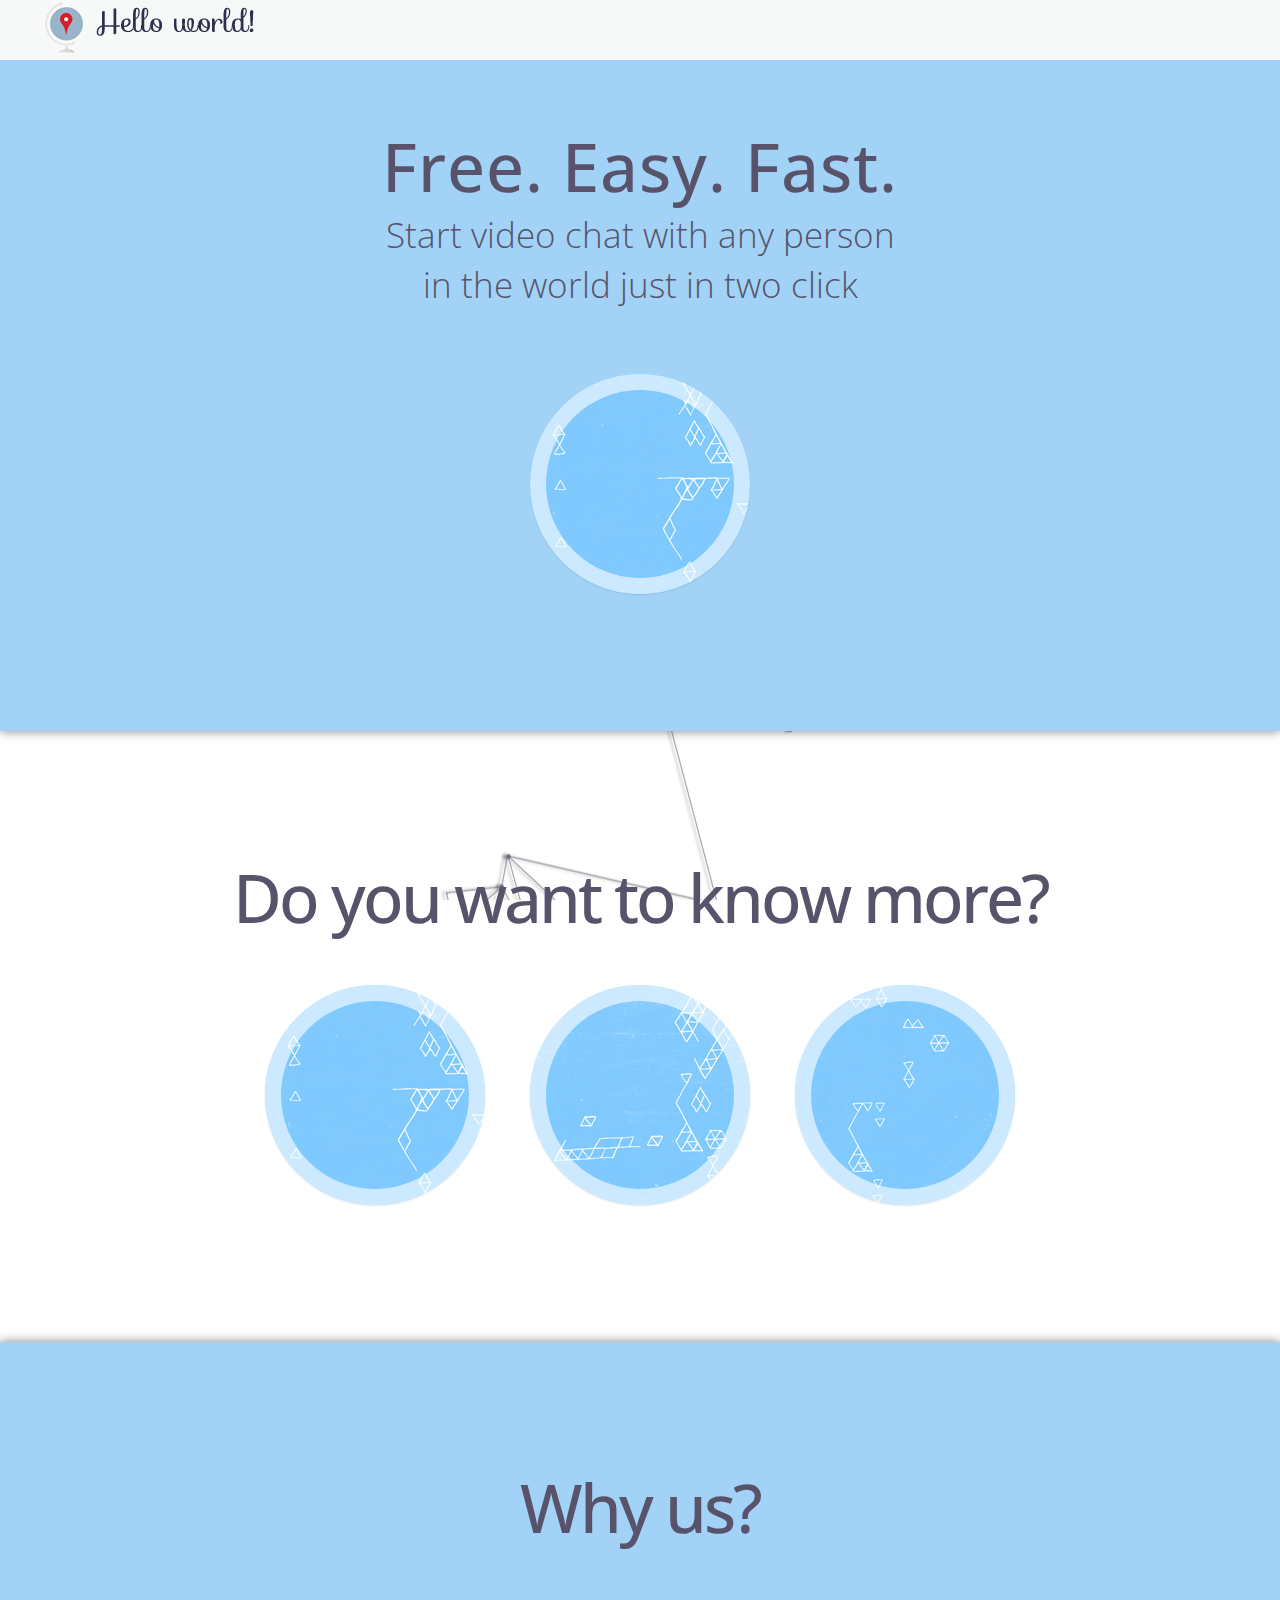
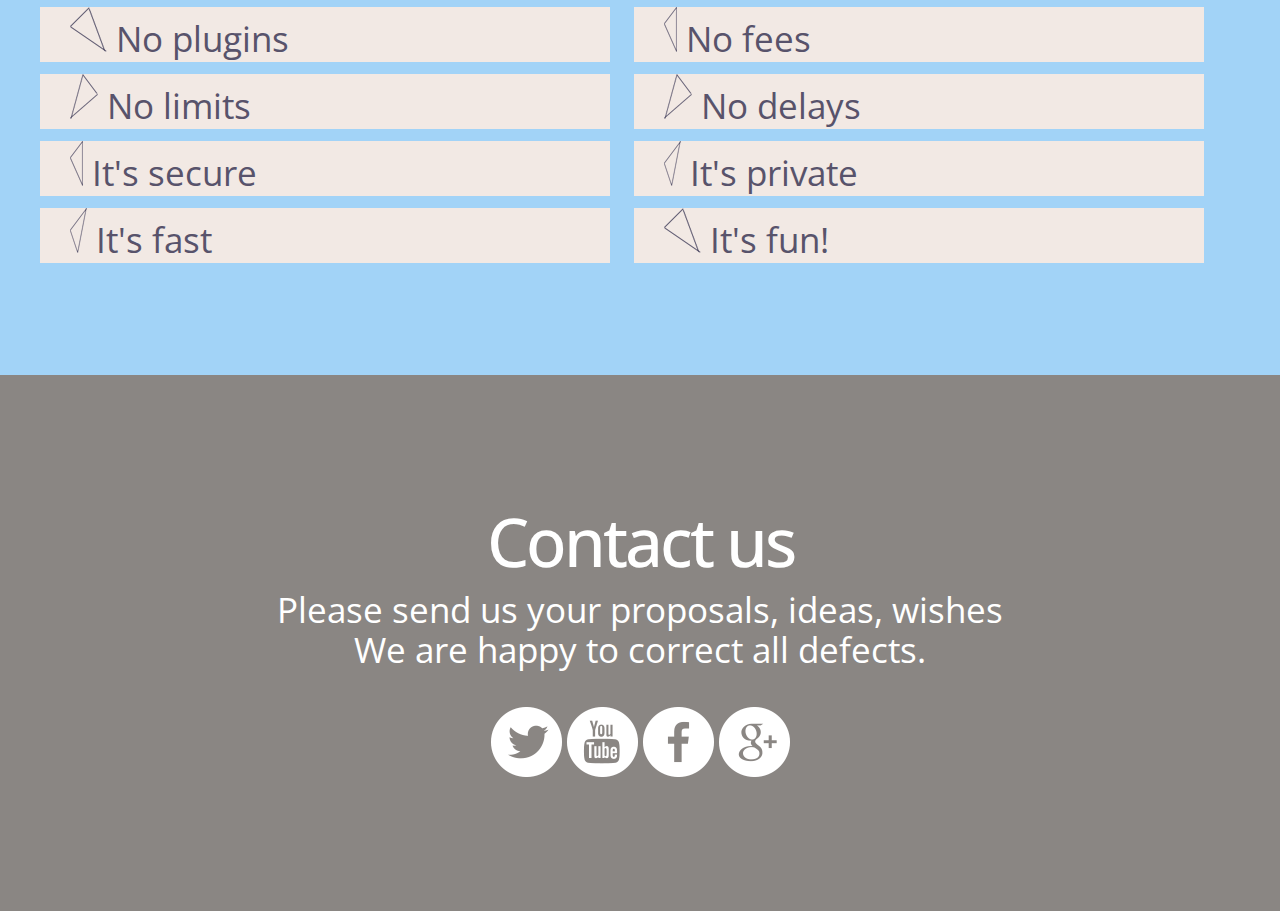
==== index.html @ bc045c49 "index upgrade" ====
<!DOCTYPE HTML>
<!--[if lt IE 7]><html class="no-js lt-ie9 lt-ie8 lt-ie7"><![endif]-->
<!--[if IE 7]><html class="no-js lt-ie9 lt-ie8"><![endif]-->
<!--[if IE 8]><html class="no-js lt-ie9"><![endif]-->
<!--[if gt IE 8]><!--><html class="no-js"><!--<![endif]-->
<head>
	<meta http-equiv="Content-Type" content="text/html; charset=utf-8"/>
	<meta name="viewport" content="width=device-width, initial-scale = 1.0, user-scalable = no">
	<title>Video chat</title>
	<link href='https://fonts.googleapis.com/css?family=Open+Sans:400,700,600' rel='stylesheet' type='text/css'>
	<link rel="stylesheet" href="css/normalize.css" type="text/css" media="screen">
	<link rel="stylesheet" href="css/grid.css" type="text/css" media="screen">
	<link rel="stylesheet" href="css/style.css" type="text/css" media="screen">
	<link rel="stylesheet" type="text/css" href="css/demo.css" />
	<link rel="stylesheet" type="text/css" href="css/common.css" />
    <link rel="stylesheet" type="text/css" href="css/style.css" />
	<link href='https://fonts.googleapis.com/css?family=Open+Sans:300,700' rel='stylesheet' type='text/css' />
	<script type="text/javascript" src="js/modernizr.custom.79639.js"></script> 
	
	<!-- <link rel="stylesheet" href="css/style.min.css" type="text/css" media="screen"> -->
	<!--[if IE]><script src="http://html5shim.googlecode.com/svn/trunk/html5.js"></script><![endif]-->
</head>

<body>
<!--блок с лого-->

	<div class="menu">
		<div class="container clearfix">
				<img src="img/logo1.png">
		<div id="nav" class="grid_12 omega">
				
			</div>

		</div>
	</div>
<!--первый блок-->

	<div class="slide" id="slide1" data-slide="1" data-stellar-background-ratio="0.5">
		<div class="container clearfix">

			<div id="content" class="grid_12">
				<h1>Free. Easy. Fast.</h1>
				<h2>Start video chat with any person </h2> 
				<h2>in the world just in two click</h2>
				<ul class="ch-grid">
					<li>
						<div class="ch-item ch-img-1">
							<div class="ch-info">
								<h3><a href="start1.html">Start now!</a></h3>
								<h3><a href="#info">Learn more</a></h3>
							</div>
						</div>
					</li>
				</ul>			 
			</div>
		</div>
	</div>

<!--второй блок-->
	<div class="slide" id="slide2" data-slide="2" data-stellar-background-ratio="0.5">
		<div class="container clearfix">
			<div id="content" class="grid_12">
				<a href="info">
				<h1>Do you want to know more?</h1>
				</a>
				<ul class="ch-grid">
					<li>
						<div class="ch-item ch-img-1">
							<div class="ch-info">
								<h3>Step 1</h3>
								<p>Give access</p>
							</div>
						</div>
					</li>
					<li>
						<div class="ch-item ch-img-2">
							<div class="ch-info">
								<h3>Step 2</h3>
								<p>Find the room</p>
							</div>
						</div>
					</li>
					<li>
						<div class="ch-item ch-img-3">
							<div class="ch-info">
								<h3>Step 3</h3>
								<p>Have fun!</p>
							</div>
						</div>
					</li>
				</ul>
			</div>
		</div>
		</div>

<!--Третий блок-->

	<div class="slide" id="slide3" data-slide="3" data-stellar-background-ratio="0.5">
		<div class="container clearfix">

			<div id="content" class="grid_12">
				<h1>Why us?</h1>
				<h2></h2>
			</div>

			<div id="test" class="grid_1"><img src="img/dot.png">  No plugins</div> <div id="test" class="grid_11 omega"><img src="img/dot3.png">  No fees</div>
			<div id="test" class="grid_2"><img src="img/dot22.png">  No limits</div> <div id="test" class="grid_10 omega"><img src="img/dot22.png">  No delays</div>
			<div id="test" class="grid_3"><img src="img/dot3.png">  It's secure</div> <div id="test" class="grid_9 omega"><img src="img/dot4.png">  It's private</div>
			<div id="test" class="grid_4"><img src="img/dot4.png">  It's fast</div> <div id="test" class="grid_8 omega"><img src="img/dot.png">  It's fun!</div>	
		</div>
	</div>
<!--четвёртый блок-->
	<div class="slide" id="slide4" data-slide="4" data-stellar-background-ratio="0.5">
		<div class="container clearfix">

			<div id="content" class="grid_12">
				<h1>Contact us</h1>
				<h2>Please send us your proposals, ideas, wishes</h2>
				<h2> We are happy to correct all defects.</h2>
				<p>
					<a href="https://twitter.com" target="_blank"><img src="img/twitter.png"></a>
					<a href="http://dribbble.com" target="_blank"><img src="img/youtube.png"></a>
					<a href="https://twitter.com" target="_blank"><img src="img/facebook.png"></a>
					<a href="https://twitter.com" target="_blank"><img src="img/google.png"></a>
				</p>
			</div>
		</div>
	</div>

	<script type="text/javascript" src="https://ajax.googleapis.com/ajax/libs/jquery/1.7.2/jquery.min.js"></script>
	<script type="text/javascript" src="js/jquery.stellar.min.js"></script>
	<script type="text/javascript" src="js/waypoints.min.js"></script>
	<script type="text/javascript" src="js/jquery.easing.1.3.js"></script>
	<script type="text/javascript" src="js/scripts.js"></script>
	<script type="text/javascript" src="js/jquery.disableSelection.js"></script>
	<!-- <script type="text/javascript" src="js/scripts.min.js"></script> -->
</body>
</html>
---- css/grid.css ----
/* Computer */
.grid_1 { width: 45%; } 
.grid_2 { width: 45%; } 
.grid_3 { width: 45%; } 
.grid_4 { width: 45%; } 
.grid_5 { width: 45%; }
.grid_6 { width: 45%; } 
.grid_7 { width: 45%; } 
.grid_8 { width: 45%; } 
.grid_9 { width: 45%; } 
.grid_10 { width: 45%; } 
.grid_11 { width: 45%; } 
.grid_12 { width: 100%; } 

.grid_1,
.grid_2,
.grid_3,
.grid_4,
.grid_5,
.grid_6,
.grid_7,
.grid_8,
.grid_9,
.grid_10,
.grid_11,
.grid_12 {
	margin: 0 2% 1% 0;
	float: left;
	display: block;
	text-align: center;
	color:#f2e9e4;
}

.alpha{margin-left:0;}
.omega{margin-right:0;}

.container{
	width: 100%; /*width: 1000px;*/
	max-width: 1200px;
	margin: auto;
	
}



.clear{clear:both;display:block;overflow:hidden;visibility:hidden;width:0;height:0}.clearfix:after{clear:both;content:' ';display:block;font-size:0;line-height:0;visibility:hidden;width:0;height:0}* html .clearfix,*:first-child+html .clearfix{zoom:1}




/* Mobile */
@media screen and (max-width : 480px) {

.grid_1,
.grid_2,
.grid_3,
.grid_4,
.grid_5,
.grid_6,
.grid_7,
.grid_8,
.grid_9,
.grid_10,
.grid_11,
.grid_12 {
	width:100%;
}

}
---- css/style.css ----
/* Global */

body {
	font-family:  'Open Sans', sans-serif;
	font-weight: 400;
	font-size: 1.1em;
	color: #8a8683;
	background-color:#ffffff;
	-moz-user-select: none;
-khtml-user-select: none;
-webkit-user-select: none;
user-select: none;
}
img {
	max-width: 100%;
}
a:link {
	color: #fff;
	text-decoration: none;
}
a:hover {
	color: #fff;
	text-decoration: none;
}
a:visited {
	color:#fff;
	text-decoration: none;
}





/* Navigation */

.menu {
	position:fixed;
	top:0px;
	width:100%; 
	height:auto; 
	background-color:#f7f9f9;
	z-index:100;
	float: left;
}
#logo {
	text-align: center;
	margin: 10px 0;
	float: left;
}
#nav {
	text-align: right;
	margin: -50px 0 0 0;
	margin-bottom: 10px;
}
.navigation{
	float:right;
	list-style: none;
	margin: 0;
}
.navigation li{
	float: right;
	padding:0 0 0 50px;
}
.navigation li:hover{
	cursor:pointer;
	color: #a9d3d0;
}

.navigation .active{
	cursor:pointer;
	color: #1a152e;
	font-weight:bold;
}




/* General Slides */ 

.slide{
	background-attachment: fixed;
	width:100%;
	height:auto;
	position: relative;
	padding:100px 0;
}



/* Slide 1 */ 

#slide1{

	background-color:#a2d3f7;
	box-shadow: 0 0 10px rgba(0,0,0,0.5);

}
#slide1 .ch-info h3{
	color: #fff;
	text-transform: uppercase;
	letter-spacing: 2px;
	font-size: 22px;
	margin: 50 30px;
	padding: 40px 0 0 0;
	height: 10px;
	font-family: 'Open Sans', Arial, sans-serif;
	text-shadow: 
		0 0 1px #fff, 
		0 1px 2px rgba(0,0,0,0.3);
}
#slide1 h1 {
	font-size: 3.8em;
	letter-spacing: 1px;
	line-height: 0px;
	color:#58536b;
	font-weight: 500;
}
#slide1 h2 {
	font-size: 2em;
	color: #58536b;
	line-height: 0px;
	padding-bottom:50px;
	font-weight: 200;
	font-family:'Open Sans' ;
}
#slide1 hr{
	background-color:#58536b;
	height: 10px;
	opacity:0.6; 
	position: absolute;
}

/* Slide 2 */ 

#slide2{
	
	background-image:url('../images/100.png');
	color:#58536b;
}
#slide2 h1 {
	font-size: 3.8em;
	letter-spacing: -3px;
	line-height: 0px;
	color:#58536b;
	font-weight: 500;
}
#slide2 h2 {
	font-size: 2em;
	color: #58536b;
	line-height: 0px;
	padding-bottom:20px;
	font-weight: 400;
}
#info{
	display: block;
	float: left;
	position: relative;
}
#info1{
	display: block;
	position: relative;

}
#info2{
	display: block;
	float: right;
	position: relative;

}
.ch-item {
	width: 100%;
	z-index: 99;
	height: 100%;
	border-radius: 50%;
	position: relative;
	cursor: default;
	box-shadow: 
		inset 0 0 0 16px rgba(255,255,255,0.6),
		0 1px 2px rgba(0,0,0,0.1);
		
	-webkit-transition: all 0.4s ease-in-out;
	-moz-transition: all 0.4s ease-in-out;
	-o-transition: all 0.4s ease-in-out;
	-ms-transition: all 0.4s ease-in-out;
	transition: all 0.4s ease-in-out;
}
.ch-img-0 { 
	background-image: url(../images/52.png);
}

.ch-img-1 { 
	background-image: url(../images/52.png);
}

.ch-img-2 { 
	background-image: url(../images/58.png);
}

.ch-img-3 { 
	background-image: url(../images/59.png);
}

.ch-info {
	position: absolute;
	background-color:#312e4d;
	width: inherit;
	height: inherit;
	border-radius: 50%;
	opacity: 0;
	
	-webkit-transition: all 0.4s ease-in-out;
	-moz-transition: all 0.4s ease-in-out;
	-o-transition: all 0.4s ease-in-out;
	-ms-transition: all 0.4s ease-in-out;
	transition: all 0.4s ease-in-out;
	
	-webkit-transform: scale(0);
	-moz-transform: scale(0);
	-o-transform: scale(0);
	-ms-transform: scale(0);
	transform: scale(0);
	
	-webkit-backface-visibility: hidden;

}

.ch-info h3 {
	color: #fff;
	text-transform: uppercase;
	letter-spacing: 2px;
	font-size: 22px;
	margin: 0 30px;
	padding: 75px 0 0 0;
	height: 140px;
	font-family: 'Open Sans', Arial, sans-serif;
	text-shadow: 
		0 0 1px #fff, 
		0 1px 2px rgba(0,0,0,0.3);
}

.ch-info p {
	color: #fff;
	padding: 0px 5px;
	font-style: italic;
	margin: -70px 30px;
	font-size: 24px;
	border-top: 1px solid rgba(255,255,255,0.5);
	opacity: 0;
	-webkit-transition: all 1s ease-in-out 0.4s;
	-moz-transition: all 1s ease-in-out 0.4s;
	-o-transition: all 1s ease-in-out 0.4s;
	-ms-transition: all 1s ease-in-out 0.4s;
	transition: all 1s ease-in-out 0.4s;
}

.ch-info p a {
	display: block;
	color: #fff;
	color: rgba(255,255,255,0.7);
	font-style: normal;
	font-weight: 500;
	text-transform: uppercase;
	font-size: 9px;
	letter-spacing: 1px;
	padding-top: 4px;
	font-family: 'Open Sans', Arial, sans-serif;
}

.ch-info p a:hover {
	color: #1970bf;
	color: rgba(255,242,34, 0.8);
}

.ch-item:hover {
	box-shadow: 
		inset 0 0 0 1px rgba(255,255,255,0.1),
		0 1px 2px rgba(0,0,0,0.1);
}
.ch-item:hover .ch-info {
	-webkit-transform: scale(1);
	-moz-transform: scale(1);
	-o-transform: scale(1);
	-ms-transform: scale(1);
	transform: scale(1);
	opacity: 1;
}

.ch-item:hover .ch-info p {
	opacity: 1;
}
/*
http://www.freshdesignweb.com/css3-hover-effects-with-websymbols-tutorial.html
*/

@font-face {
    font-family: 'WebSymbolsRegular';
    src: url('images/websymbols/websymbols-regular-webfont.eot');
    src: url('images/websymbols/websymbols-regular-webfont.eot?#iefix') format('embedded-opentype'),
         url('images/websymbols/websymbols-regular-webfont.woff') format('woff'),
         url('images/websymbols/websymbols-regular-webfont.ttf') format('truetype'),
         url('images/websymbols/websymbols-regular-webfont.svg#WebSymbolsRegular') format('svg');
    font-weight: normal;
    font-style: normal;
}
.ca-menu{
    padding:0;
    margin:20px auto;
    width: 1020px;
	font-family: 'Dosis', sans-serif;
}
.ca-menu li{
    width: 230px;
    height: 230px;
    border: 10px solid #f6f6f6;
    overflow: hidden;
    position: relative;
    float:left;
    background: #fff;
    margin-right: 4px;
    -webkit-box-shadow: 1px 1px 2px rgba(0,0,0,0.2);
    -moz-box-shadow: 1px 1px 2px rgba(0,0,0,0.2);
    box-shadow: 1px 1px 2px rgba(0,0,0,0.2);
    -webkit-border-radius: 125px;
    -moz-border-radius: 125px;
    border-radius: 125px;
    -webkit-transition: all 400ms linear;
    -moz-transition: all 400ms linear;
    -o-transition: all 400ms linear;
    -ms-transition: all 400ms linear;
    transition: all 400ms linear;
}
.ca-menu li:last-child{
    margin-right: 0px;
}
.ca-menu li a{
    text-align: left;
    width: 100%;
    height: 100%;
    display: block;
    color: #333;
    position: relative;
   -moz-box-shadow:0px 0px 3px #000000;
   -webkit-box-shadow:0px 0px 3px #000000;
   box-shadow:0px 0px 3px #000000;

}
.ca-icon{
    font-family: 'WebSymbolsRegular', cursive;
    font-size: 40px;
    color: #f6f6f6;;
    line-height: 60px;
    position: absolute;
    width: 100%;
    height: 60px;
    left: 0px;
    top: 30px;
    text-align: center;
    -webkit-transition: all 400ms linear;
    -moz-transition: all 400ms linear;
    -o-transition: all 400ms linear;
    -ms-transition: all 400ms linear;
    transition: all 400ms linear;
}
.ca-main{
    font-size: 24px;
    position: absolute;
    top: 110px;
    height: 80px;
    width: 170px;
    left: 50%;
    margin-left: -85px;
    opacity: 0.8;
    text-align: center;
}
.ca-sub{
    text-align:center;
    color: #000;
    font-size: 26px;
    position: absolute;
    height: 80px;
    width: 170px;
    left: 50%;
    margin-left: -85px;
    top: 110px;
    opacity: 0;
    -webkit-transition: all 400ms linear;
    -moz-transition: all 400ms linear;
    -o-transition: all 400ms linear;
    -ms-transition: all 400ms linear;
    transition: all 400ms linear;
}
.ca-menu li:hover{
    background: #f7f7f7;
    border-color: #fff;
    -webkit-transform: rotate(360deg);
    -moz-transform: rotate(360deg);
    -o-transform: rotate(360deg);
    -ms-transform: rotate(360deg);
    transform: rotate(360deg);
    box-shadow: 0 45px 60px -50px #000000;
}
.ca-menu li:hover .ca-icon{
    color: #555;
    font-size: 60px;
}
.ca-menu li:hover .ca-main{
    display: none;
}
.ca-menu li:hover .ca-sub{
    opacity: 0.8;
}

/* Slide 3 */ 

#slide3{

	background-color:#a2d3f7;
	box-shadow: 0 0 10px rgba(0,0,0,0.5);
}
#slide3 h1 {
	font-size: 3.8em;
	letter-spacing: -3px;
	line-height: 0px;
	color:#58536b;
	font-weight: 500;
}
#slide3 h2 {
	font-size: 2em;
	color:#58536b;
	line-height: 0px;
	padding-bottom:20px;
	font-weight: 400;
}
#test{
	background-color:#f2e9e4;
	color:#58536b;
	text-align:left;
	font-size: 2em;
	font-weight: 400;
	padding-left:30px; 

	
}




/* Slide 4 */

#slide4{
	background-image:url('../images/101.png');
	background-color:#8a8683;
	color:#ffffff;
	

}
#slide4 h1 {
	font-size: 3.8em;
	letter-spacing: -3px;
	line-height: 0px;
	color:#ffffff;
	font-weight: 500;
}
#slide4 h2 {
	font-size: 2em;
	color: #ffffff;
	line-height: 0px;
	padding-bottom:40px;
	font-weight: 400;
}





/* Tablet */
@media screen and (max-width: 1024px) {

#logo {
	width: 100%;
	text-align: center;
}

#nav {
	width:100%;
	text-align:center;
	margin:20px 0;
}

.navigation{
	width: 100%;
	float: center;
	list-style: none;
	margin: 0;
	padding:0;
}

.navigation li{
	float: left;
	width:25%;
	padding:0;
}

.slide{
	background-attachment: fixed;
	width:100%;
	position: relative;
	padding:100px 0;
}

#decorative {
	display:none;
}

#content {
	text-align:center;
	width:100%;
}

#slide1 h1 {
	line-height: 1em;
}
#slide1 h2 {
	line-height: 1em;
}
#slide2 h1 {
	line-height: 1em;
}
#slide2 h2 {
	line-height: 1em;
}
#slide3 h1 {
	line-height: 1em;
}
#slide3 h2 {
	line-height: 1em;
}
#slide4 h1 {
	line-height: 1em;
}
#slide4 h2 {
	line-height: 1em;
}

}




/* Mobile */
@media screen and (max-width: 480px) {

#logo {
	width: 100%;
	text-align: center;
}

#nav {
	width:100%;
	margin:5px 0;
}

.navigation{
	width: 100%;
	float: right;
	list-style: none;
	margin: 0;
	padding:0;
}

.navigation li{
	float: right;
	width:25%;
}

.slide{
	background-attachment: fixed;
	width:100%;
	position: relative;
	padding:0px 0;
}


#slide1 h1 {
	line-height: 1em;
}
#slide1 h2 {
	line-height: 1em;
}
#slide2 h1 {
	line-height: 1em;
}
#slide2 h2 {
	line-height: 1em;
}
#slide3 h1 {
	line-height: 1em;
}
#slide3 h2 {
	line-height: 1em;
}
#slide4 h1 {
	line-height: 1em;
}
#slide4 h2 {
	line-height: 1em;
}


}
---- css/common.css ----
.ch-grid {
	margin: 20px 0 0 0;
	padding: 0;
	list-style: none;
	display: block;
	text-align: center;
	width: 100%;
}

.ch-grid:after,
.ch-item:before {
	content: '';
    display: table;
}

.ch-grid:after {
	clear: both;
}

.ch-grid li {
	width: 220px;
	height: 220px;
	display: inline-block;
	margin: 20px;
}
---- css/style.css ----
/* Global */

body {
	font-family:  'Open Sans', sans-serif;
	font-weight: 400;
	font-size: 1.1em;
	color: #8a8683;
	background-color:#ffffff;
	-moz-user-select: none;
-khtml-user-select: none;
-webkit-user-select: none;
user-select: none;
}
img {
	max-width: 100%;
}
a:link {
	color: #fff;
	text-decoration: none;
}
a:hover {
	color: #fff;
	text-decoration: none;
}
a:visited {
	color:#fff;
	text-decoration: none;
}





/* Navigation */

.menu {
	position:fixed;
	top:0px;
	width:100%; 
	height:auto; 
	background-color:#f7f9f9;
	z-index:100;
	float: left;
}
#logo {
	text-align: center;
	margin: 10px 0;
	float: left;
}
#nav {
	text-align: right;
	margin: -50px 0 0 0;
	margin-bottom: 10px;
}
.navigation{
	float:right;
	list-style: none;
	margin: 0;
}
.navigation li{
	float: right;
	padding:0 0 0 50px;
}
.navigation li:hover{
	cursor:pointer;
	color: #a9d3d0;
}

.navigation .active{
	cursor:pointer;
	color: #1a152e;
	font-weight:bold;
}




/* General Slides */ 

.slide{
	background-attachment: fixed;
	width:100%;
	height:auto;
	position: relative;
	padding:100px 0;
}



/* Slide 1 */ 

#slide1{

	background-color:#a2d3f7;
	box-shadow: 0 0 10px rgba(0,0,0,0.5);

}
#slide1 .ch-info h3{
	color: #fff;
	text-transform: uppercase;
	letter-spacing: 2px;
	font-size: 22px;
	margin: 50 30px;
	padding: 40px 0 0 0;
	height: 10px;
	font-family: 'Open Sans', Arial, sans-serif;
	text-shadow: 
		0 0 1px #fff, 
		0 1px 2px rgba(0,0,0,0.3);
}
#slide1 h1 {
	font-size: 3.8em;
	letter-spacing: 1px;
	line-height: 0px;
	color:#58536b;
	font-weight: 500;
}
#slide1 h2 {
	font-size: 2em;
	color: #58536b;
	line-height: 0px;
	padding-bottom:50px;
	font-weight: 200;
	font-family:'Open Sans' ;
}
#slide1 hr{
	background-color:#58536b;
	height: 10px;
	opacity:0.6; 
	position: absolute;
}

/* Slide 2 */ 

#slide2{
	
	background-image:url('../images/100.png');
	color:#58536b;
}
#slide2 h1 {
	font-size: 3.8em;
	letter-spacing: -3px;
	line-height: 0px;
	color:#58536b;
	font-weight: 500;
}
#slide2 h2 {
	font-size: 2em;
	color: #58536b;
	line-height: 0px;
	padding-bottom:20px;
	font-weight: 400;
}
#info{
	display: block;
	float: left;
	position: relative;
}
#info1{
	display: block;
	position: relative;

}
#info2{
	display: block;
	float: right;
	position: relative;

}
.ch-item {
	width: 100%;
	z-index: 99;
	height: 100%;
	border-radius: 50%;
	position: relative;
	cursor: default;
	box-shadow: 
		inset 0 0 0 16px rgba(255,255,255,0.6),
		0 1px 2px rgba(0,0,0,0.1);
		
	-webkit-transition: all 0.4s ease-in-out;
	-moz-transition: all 0.4s ease-in-out;
	-o-transition: all 0.4s ease-in-out;
	-ms-transition: all 0.4s ease-in-out;
	transition: all 0.4s ease-in-out;
}
.ch-img-0 { 
	background-image: url(../images/52.png);
}

.ch-img-1 { 
	background-image: url(../images/52.png);
}

.ch-img-2 { 
	background-image: url(../images/58.png);
}

.ch-img-3 { 
	background-image: url(../images/59.png);
}

.ch-info {
	position: absolute;
	background-color:#312e4d;
	width: inherit;
	height: inherit;
	border-radius: 50%;
	opacity: 0;
	
	-webkit-transition: all 0.4s ease-in-out;
	-moz-transition: all 0.4s ease-in-out;
	-o-transition: all 0.4s ease-in-out;
	-ms-transition: all 0.4s ease-in-out;
	transition: all 0.4s ease-in-out;
	
	-webkit-transform: scale(0);
	-moz-transform: scale(0);
	-o-transform: scale(0);
	-ms-transform: scale(0);
	transform: scale(0);
	
	-webkit-backface-visibility: hidden;

}

.ch-info h3 {
	color: #fff;
	text-transform: uppercase;
	letter-spacing: 2px;
	font-size: 22px;
	margin: 0 30px;
	padding: 75px 0 0 0;
	height: 140px;
	font-family: 'Open Sans', Arial, sans-serif;
	text-shadow: 
		0 0 1px #fff, 
		0 1px 2px rgba(0,0,0,0.3);
}

.ch-info p {
	color: #fff;
	padding: 0px 5px;
	font-style: italic;
	margin: -70px 30px;
	font-size: 24px;
	border-top: 1px solid rgba(255,255,255,0.5);
	opacity: 0;
	-webkit-transition: all 1s ease-in-out 0.4s;
	-moz-transition: all 1s ease-in-out 0.4s;
	-o-transition: all 1s ease-in-out 0.4s;
	-ms-transition: all 1s ease-in-out 0.4s;
	transition: all 1s ease-in-out 0.4s;
}

.ch-info p a {
	display: block;
	color: #fff;
	color: rgba(255,255,255,0.7);
	font-style: normal;
	font-weight: 500;
	text-transform: uppercase;
	font-size: 9px;
	letter-spacing: 1px;
	padding-top: 4px;
	font-family: 'Open Sans', Arial, sans-serif;
}

.ch-info p a:hover {
	color: #1970bf;
	color: rgba(255,242,34, 0.8);
}

.ch-item:hover {
	box-shadow: 
		inset 0 0 0 1px rgba(255,255,255,0.1),
		0 1px 2px rgba(0,0,0,0.1);
}
.ch-item:hover .ch-info {
	-webkit-transform: scale(1);
	-moz-transform: scale(1);
	-o-transform: scale(1);
	-ms-transform: scale(1);
	transform: scale(1);
	opacity: 1;
}

.ch-item:hover .ch-info p {
	opacity: 1;
}
/*
http://www.freshdesignweb.com/css3-hover-effects-with-websymbols-tutorial.html
*/

@font-face {
    font-family: 'WebSymbolsRegular';
    src: url('images/websymbols/websymbols-regular-webfont.eot');
    src: url('images/websymbols/websymbols-regular-webfont.eot?#iefix') format('embedded-opentype'),
         url('images/websymbols/websymbols-regular-webfont.woff') format('woff'),
         url('images/websymbols/websymbols-regular-webfont.ttf') format('truetype'),
         url('images/websymbols/websymbols-regular-webfont.svg#WebSymbolsRegular') format('svg');
    font-weight: normal;
    font-style: normal;
}
.ca-menu{
    padding:0;
    margin:20px auto;
    width: 1020px;
	font-family: 'Dosis', sans-serif;
}
.ca-menu li{
    width: 230px;
    height: 230px;
    border: 10px solid #f6f6f6;
    overflow: hidden;
    position: relative;
    float:left;
    background: #fff;
    margin-right: 4px;
    -webkit-box-shadow: 1px 1px 2px rgba(0,0,0,0.2);
    -moz-box-shadow: 1px 1px 2px rgba(0,0,0,0.2);
    box-shadow: 1px 1px 2px rgba(0,0,0,0.2);
    -webkit-border-radius: 125px;
    -moz-border-radius: 125px;
    border-radius: 125px;
    -webkit-transition: all 400ms linear;
    -moz-transition: all 400ms linear;
    -o-transition: all 400ms linear;
    -ms-transition: all 400ms linear;
    transition: all 400ms linear;
}
.ca-menu li:last-child{
    margin-right: 0px;
}
.ca-menu li a{
    text-align: left;
    width: 100%;
    height: 100%;
    display: block;
    color: #333;
    position: relative;
   -moz-box-shadow:0px 0px 3px #000000;
   -webkit-box-shadow:0px 0px 3px #000000;
   box-shadow:0px 0px 3px #000000;

}
.ca-icon{
    font-family: 'WebSymbolsRegular', cursive;
    font-size: 40px;
    color: #f6f6f6;;
    line-height: 60px;
    position: absolute;
    width: 100%;
    height: 60px;
    left: 0px;
    top: 30px;
    text-align: center;
    -webkit-transition: all 400ms linear;
    -moz-transition: all 400ms linear;
    -o-transition: all 400ms linear;
    -ms-transition: all 400ms linear;
    transition: all 400ms linear;
}
.ca-main{
    font-size: 24px;
    position: absolute;
    top: 110px;
    height: 80px;
    width: 170px;
    left: 50%;
    margin-left: -85px;
    opacity: 0.8;
    text-align: center;
}
.ca-sub{
    text-align:center;
    color: #000;
    font-size: 26px;
    position: absolute;
    height: 80px;
    width: 170px;
    left: 50%;
    margin-left: -85px;
    top: 110px;
    opacity: 0;
    -webkit-transition: all 400ms linear;
    -moz-transition: all 400ms linear;
    -o-transition: all 400ms linear;
    -ms-transition: all 400ms linear;
    transition: all 400ms linear;
}
.ca-menu li:hover{
    background: #f7f7f7;
    border-color: #fff;
    -webkit-transform: rotate(360deg);
    -moz-transform: rotate(360deg);
    -o-transform: rotate(360deg);
    -ms-transform: rotate(360deg);
    transform: rotate(360deg);
    box-shadow: 0 45px 60px -50px #000000;
}
.ca-menu li:hover .ca-icon{
    color: #555;
    font-size: 60px;
}
.ca-menu li:hover .ca-main{
    display: none;
}
.ca-menu li:hover .ca-sub{
    opacity: 0.8;
}

/* Slide 3 */ 

#slide3{

	background-color:#a2d3f7;
	box-shadow: 0 0 10px rgba(0,0,0,0.5);
}
#slide3 h1 {
	font-size: 3.8em;
	letter-spacing: -3px;
	line-height: 0px;
	color:#58536b;
	font-weight: 500;
}
#slide3 h2 {
	font-size: 2em;
	color:#58536b;
	line-height: 0px;
	padding-bottom:20px;
	font-weight: 400;
}
#test{
	background-color:#f2e9e4;
	color:#58536b;
	text-align:left;
	font-size: 2em;
	font-weight: 400;
	padding-left:30px; 

	
}




/* Slide 4 */

#slide4{
	background-image:url('../images/101.png');
	background-color:#8a8683;
	color:#ffffff;
	

}
#slide4 h1 {
	font-size: 3.8em;
	letter-spacing: -3px;
	line-height: 0px;
	color:#ffffff;
	font-weight: 500;
}
#slide4 h2 {
	font-size: 2em;
	color: #ffffff;
	line-height: 0px;
	padding-bottom:40px;
	font-weight: 400;
}





/* Tablet */
@media screen and (max-width: 1024px) {

#logo {
	width: 100%;
	text-align: center;
}

#nav {
	width:100%;
	text-align:center;
	margin:20px 0;
}

.navigation{
	width: 100%;
	float: center;
	list-style: none;
	margin: 0;
	padding:0;
}

.navigation li{
	float: left;
	width:25%;
	padding:0;
}

.slide{
	background-attachment: fixed;
	width:100%;
	position: relative;
	padding:100px 0;
}

#decorative {
	display:none;
}

#content {
	text-align:center;
	width:100%;
}

#slide1 h1 {
	line-height: 1em;
}
#slide1 h2 {
	line-height: 1em;
}
#slide2 h1 {
	line-height: 1em;
}
#slide2 h2 {
	line-height: 1em;
}
#slide3 h1 {
	line-height: 1em;
}
#slide3 h2 {
	line-height: 1em;
}
#slide4 h1 {
	line-height: 1em;
}
#slide4 h2 {
	line-height: 1em;
}

}




/* Mobile */
@media screen and (max-width: 480px) {

#logo {
	width: 100%;
	text-align: center;
}

#nav {
	width:100%;
	margin:5px 0;
}

.navigation{
	width: 100%;
	float: right;
	list-style: none;
	margin: 0;
	padding:0;
}

.navigation li{
	float: right;
	width:25%;
}

.slide{
	background-attachment: fixed;
	width:100%;
	position: relative;
	padding:0px 0;
}


#slide1 h1 {
	line-height: 1em;
}
#slide1 h2 {
	line-height: 1em;
}
#slide2 h1 {
	line-height: 1em;
}
#slide2 h2 {
	line-height: 1em;
}
#slide3 h1 {
	line-height: 1em;
}
#slide3 h2 {
	line-height: 1em;
}
#slide4 h1 {
	line-height: 1em;
}
#slide4 h2 {
	line-height: 1em;
}


}
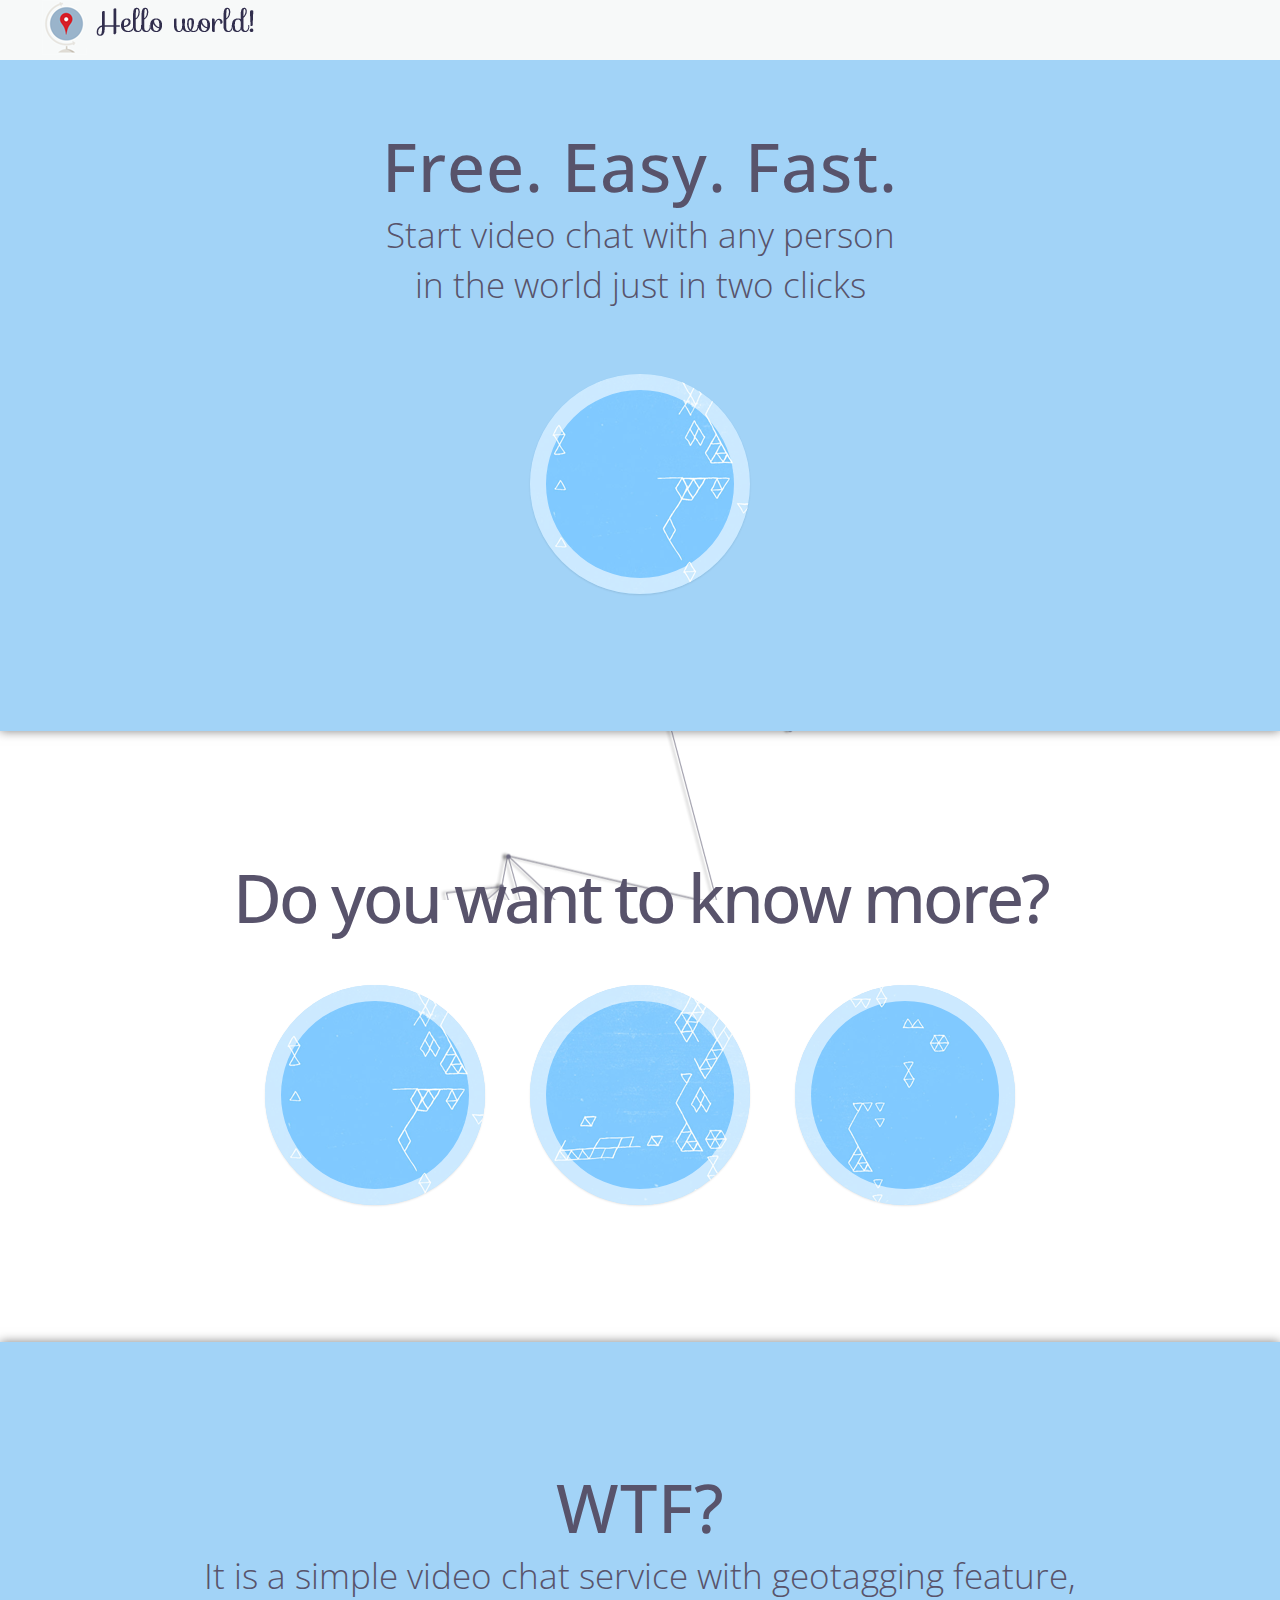
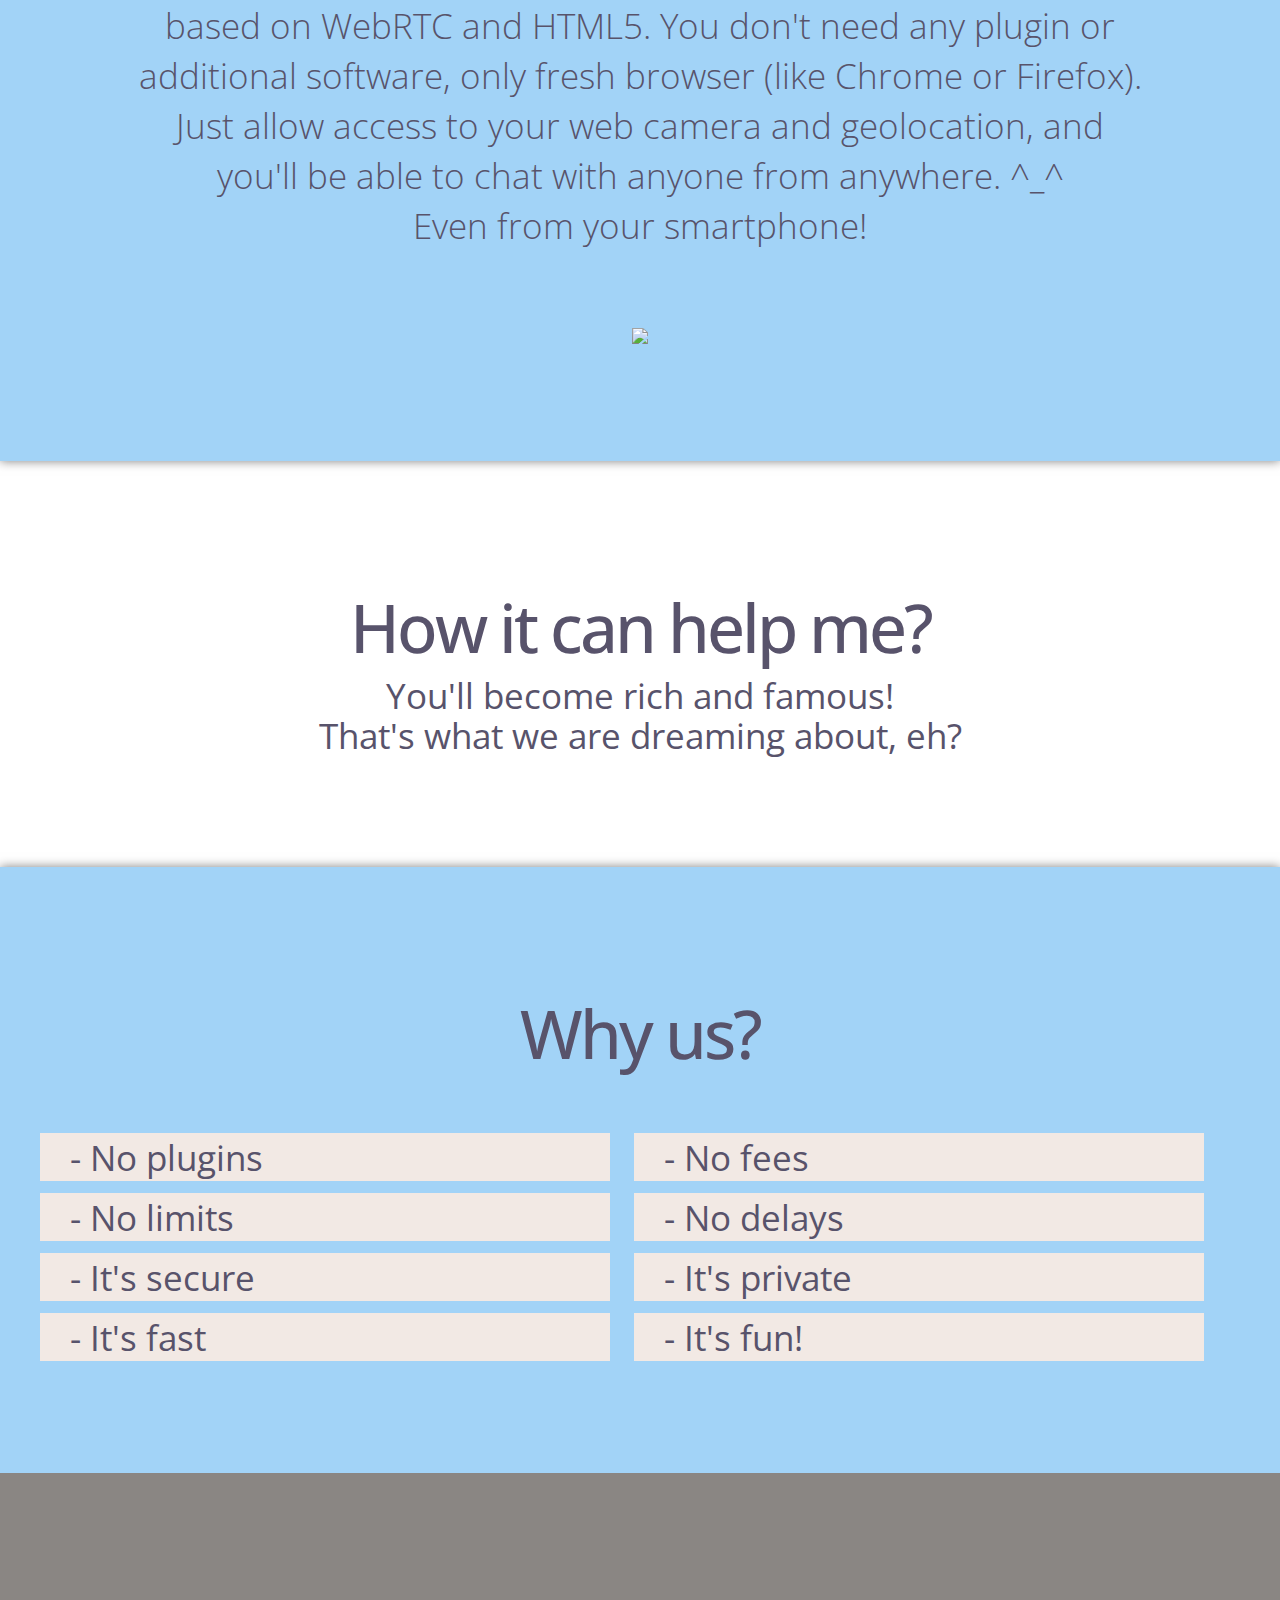
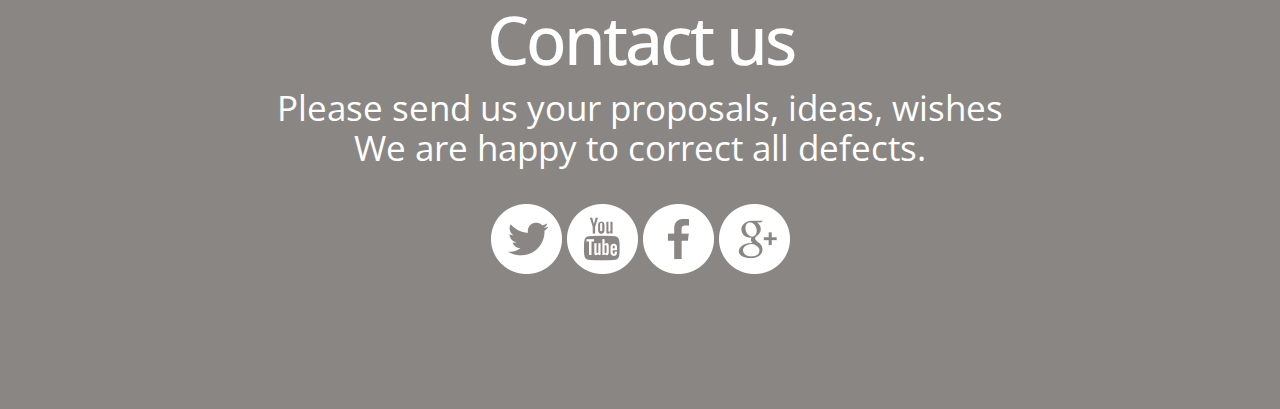
==== commit 0ca4563c: "index upgrade" ====
--- a/index.html
+++ b/index.html
@@ -16,7 +16,16 @@
     <link rel="stylesheet" type="text/css" href="css/style.css" />
 	<link href='https://fonts.googleapis.com/css?family=Open+Sans:300,700' rel='stylesheet' type='text/css' />
 	<script type="text/javascript" src="js/modernizr.custom.79639.js"></script> 
-	
+	<script>
+	  (function(i,s,o,g,r,a,m){i['GoogleAnalyticsObject']=r;i[r]=i[r]||function(){
+	  (i[r].q=i[r].q||[]).push(arguments)},i[r].l=1*new Date();a=s.createElement(o),
+	  m=s.getElementsByTagName(o)[0];a.async=1;a.src=g;m.parentNode.insertBefore(a,m)
+	  })(window,document,'script','//www.google-analytics.com/analytics.js','ga');
+
+	  ga('create', 'UA-25208829-2', '178.162.25.195:2013');
+	  ga('send', 'pageview');
+
+	</script>
 	<!-- <link rel="stylesheet" href="css/style.min.css" type="text/css" media="screen"> -->
 	<!--[if IE]><script src="http://html5shim.googlecode.com/svn/trunk/html5.js"></script><![endif]-->
 </head>
@@ -41,12 +50,12 @@
 			<div id="content" class="grid_12">
 				<h1>Free. Easy. Fast.</h1>
 				<h2>Start video chat with any person </h2> 
-				<h2>in the world just in two click</h2>
+				<h2>in the world just in two clicks</h2>	
 				<ul class="ch-grid">
 					<li>
 						<div class="ch-item ch-img-1">
 							<div class="ch-info">
-								<h3><a href="start1.html">Start now!</a></h3>
+								<h3><a href="start.html">Start now!</a></h3>
 								<h3><a href="#info">Learn more</a></h3>
 							</div>
 						</div>
@@ -57,10 +66,12 @@
 	</div>
 
 <!--второй блок-->
+<a name="info"></a>
 	<div class="slide" id="slide2" data-slide="2" data-stellar-background-ratio="0.5">
 		<div class="container clearfix">
 			<div id="content" class="grid_12">
-				<a href="info">
+				
+				<a href="#wtf">
 				<h1>Do you want to know more?</h1>
 				</a>
 				<ul class="ch-grid">
@@ -94,7 +105,38 @@
 		</div>
 
 <!--Третий блок-->
+<a name="wtf"></a>
+	<div class="slide" id="slide1" data-slide="3" data-stellar-background-ratio="0.5">
+			<div class="container clearfix">
 
+				<div id="content" class="grid_12">
+					<a href="#help"><h1>WTF?</h1></a>
+					<h2>It is a simple video chat service with geotagging feature,</h2>
+					<h2>based on WebRTC and HTML5. You don't need any plugin or </h2>
+					<h2>additional software, only fresh browser (like Chrome or Firefox).</h2>
+					<h2>Just allow access to your web camera and geolocation, and</h2>
+					<h2>you'll be able to chat with anyone from anywhere. ^_^</h2>
+					<h2>Even from your smartphone!</h2>
+					<h2></h2>
+					<img src="http://getbootstrap.com/2.3.2/assets/img/responsive-illustrations.png">
+				</div>	
+			</div>
+		</div>
+<!--четвёртый блок -->
+<a name="help"></a>
+	<div class="slide" id="slide2" data-slide="3" data-stellar-background-ratio="0.5">
+			<div class="container clearfix">
+
+				<div id="content" class="grid_12">
+					<a href="#why"><h1>How it can help me?</h1></a>
+					<h2>You'll become rich and famous! </h2>
+					<h2> </h2>
+					<h2>That's what we are dreaming about, eh?</h2>
+				</div>	
+			</div>
+		</div>
+<!--Пятый блок -->
+<a name="why"></a>
 	<div class="slide" id="slide3" data-slide="3" data-stellar-background-ratio="0.5">
 		<div class="container clearfix">
 
@@ -103,13 +145,13 @@
 				<h2></h2>
 			</div>
 
-			<div id="test" class="grid_1"><img src="img/dot.png">  No plugins</div> <div id="test" class="grid_11 omega"><img src="img/dot3.png">  No fees</div>
-			<div id="test" class="grid_2"><img src="img/dot22.png">  No limits</div> <div id="test" class="grid_10 omega"><img src="img/dot22.png">  No delays</div>
-			<div id="test" class="grid_3"><img src="img/dot3.png">  It's secure</div> <div id="test" class="grid_9 omega"><img src="img/dot4.png">  It's private</div>
-			<div id="test" class="grid_4"><img src="img/dot4.png">  It's fast</div> <div id="test" class="grid_8 omega"><img src="img/dot.png">  It's fun!</div>	
+			<div id="test" class="grid_1">- No plugins</div> <div id="test" class="grid_11 omega">- No fees</div>
+			<div id="test" class="grid_2">- No limits</div> <div id="test" class="grid_10 omega">- No delays</div>
+			<div id="test" class="grid_3">- It's secure</div> <div id="test" class="grid_9 omega">- It's private</div>
+			<div id="test" class="grid_4">- It's fast</div> <div id="test" class="grid_8 omega">- It's fun!</div>	
 		</div>
 	</div>
-<!--четвёртый блок-->
+<!--шестой блок-->
 	<div class="slide" id="slide4" data-slide="4" data-stellar-background-ratio="0.5">
 		<div class="container clearfix">
 
@@ -119,9 +161,9 @@
 				<h2> We are happy to correct all defects.</h2>
 				<p>
 					<a href="https://twitter.com" target="_blank"><img src="img/twitter.png"></a>
-					<a href="http://dribbble.com" target="_blank"><img src="img/youtube.png"></a>
-					<a href="https://twitter.com" target="_blank"><img src="img/facebook.png"></a>
-					<a href="https://twitter.com" target="_blank"><img src="img/google.png"></a>
+					<a href="http://youtube.com" target="_blank"><img src="img/youtube.png"></a>
+					<a href="https://facebook.com" target="_blank"><img src="img/facebook.png"></a>
+					<a href="https://google.com" target="_blank"><img src="img/google.png"></a>
 				</p>
 			</div>
 		</div>
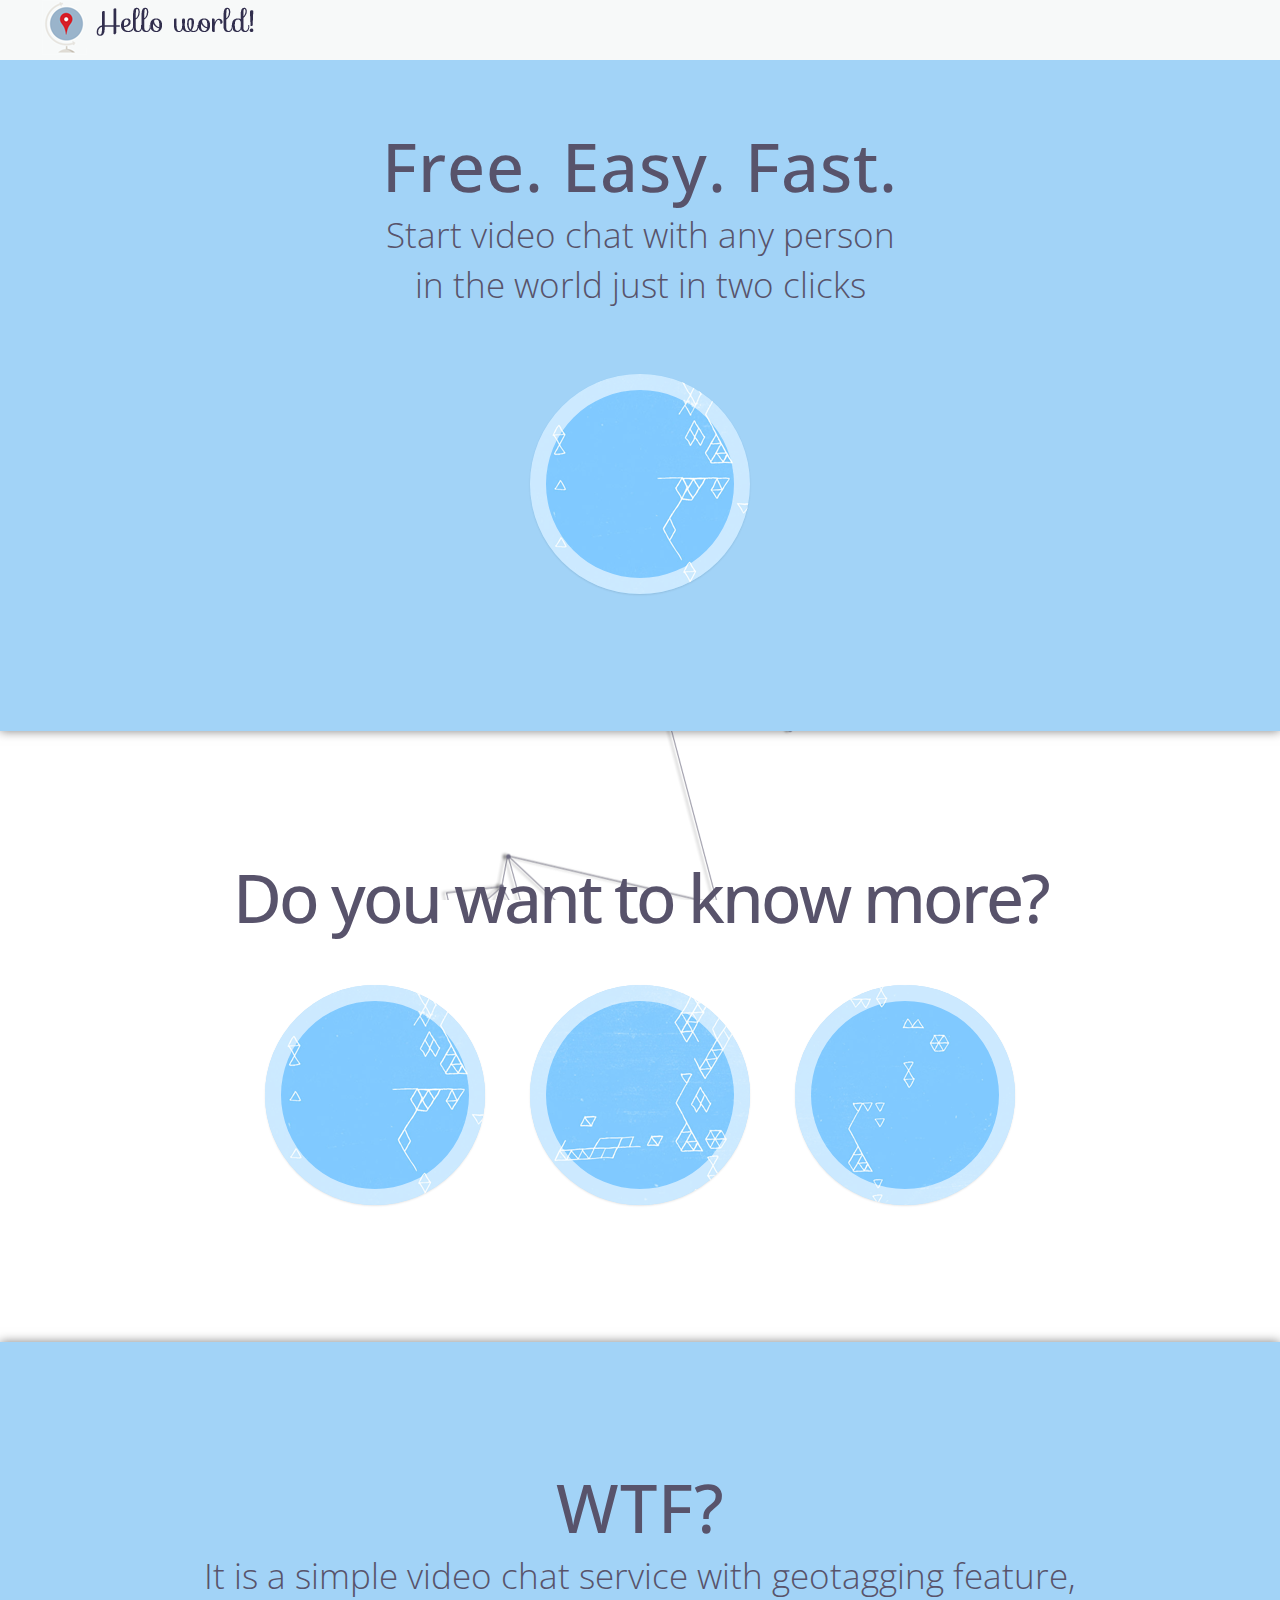
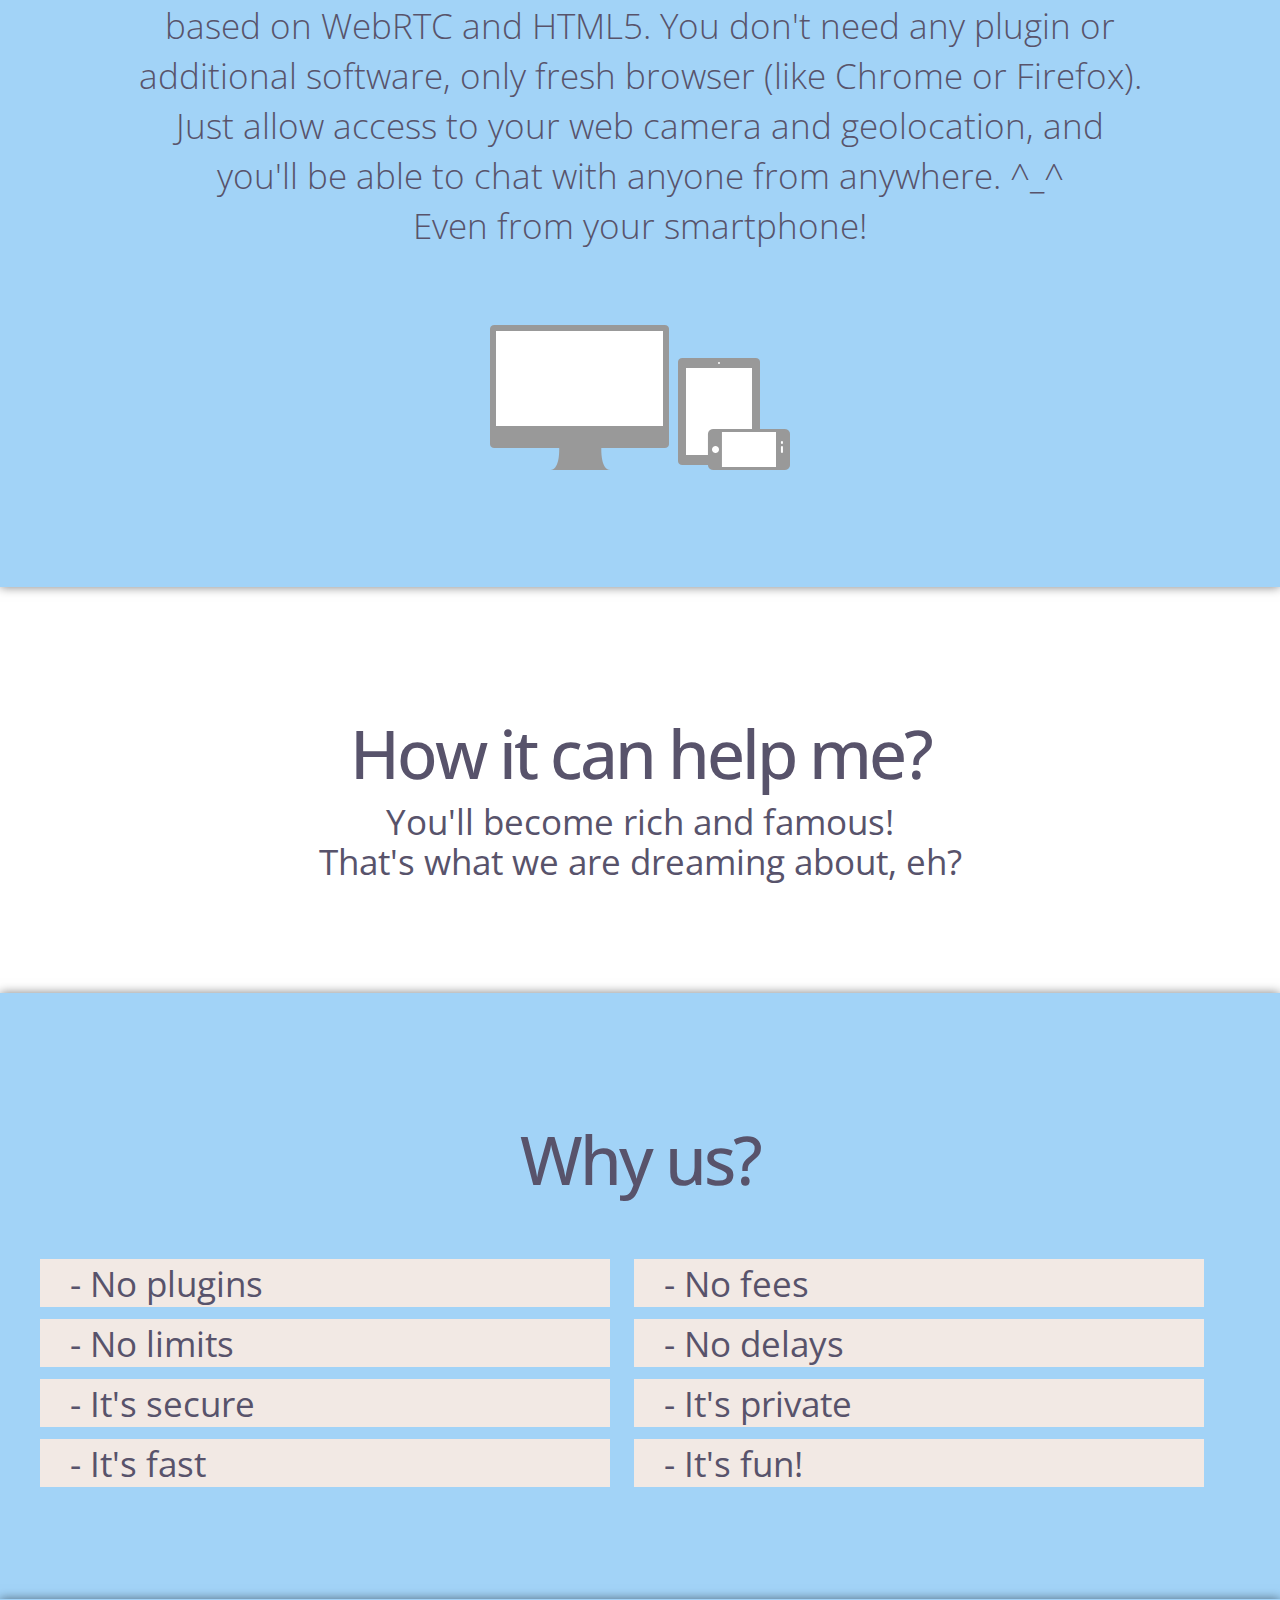
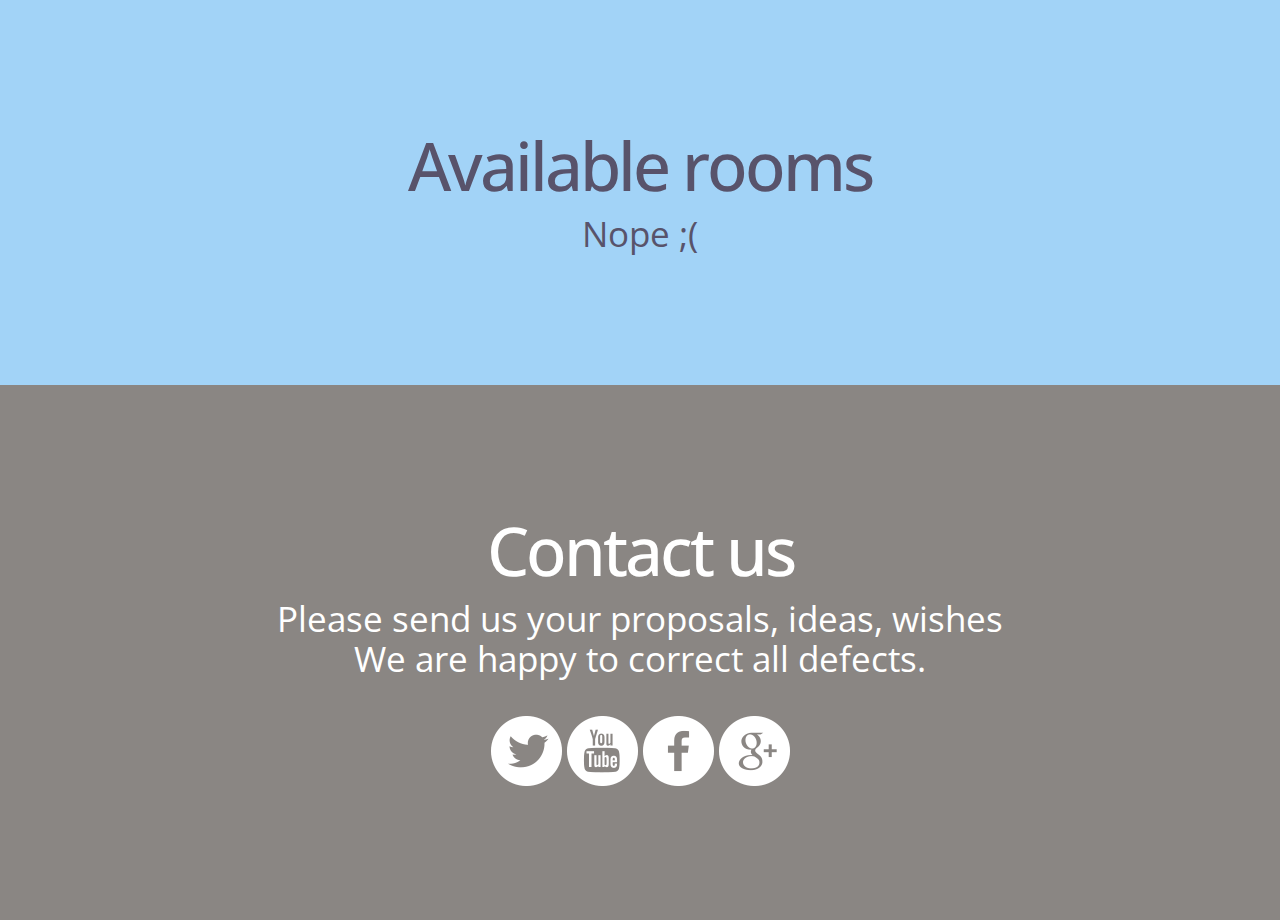
==== commit f0630d88: "index rooms_list fix" ====
--- a/index.html
+++ b/index.html
@@ -118,7 +118,7 @@
 					<h2>you'll be able to chat with anyone from anywhere. ^_^</h2>
 					<h2>Even from your smartphone!</h2>
 					<h2></h2>
-					<img src="http://getbootstrap.com/2.3.2/assets/img/responsive-illustrations.png">
+					<img src="img/responsive-illustrations.png">
 				</div>	
 			</div>
 		</div>
@@ -152,6 +152,21 @@
 		</div>
 	</div>
 <!--шестой блок-->
+	<div class="slide" id="slide3" data-slide="3" data-stellar-background-ratio="0.5">
+		<div class="container clearfix">
+
+			<div id="content" class="grid_12">
+				<h1>Available rooms</h1>
+				
+				<div id='rooms_list'><h2>Nope ;(</h2></div>
+				
+			   
+				<h2></h2>
+			</div>	
+			
+		</div>
+	</div>
+<!--седьмой блок-->	
 	<div class="slide" id="slide4" data-slide="4" data-stellar-background-ratio="0.5">
 		<div class="container clearfix">
 
@@ -176,5 +191,8 @@
 	<script type="text/javascript" src="js/scripts.js"></script>
 	<script type="text/javascript" src="js/jquery.disableSelection.js"></script>
 	<!-- <script type="text/javascript" src="js/scripts.min.js"></script> -->
+	<script src='/socket.io/socket.io.js'></script>
+  <script src='js/lib/adapter.js'></script>
+  <script src='js/index.js'></script>
 </body>
 </html>
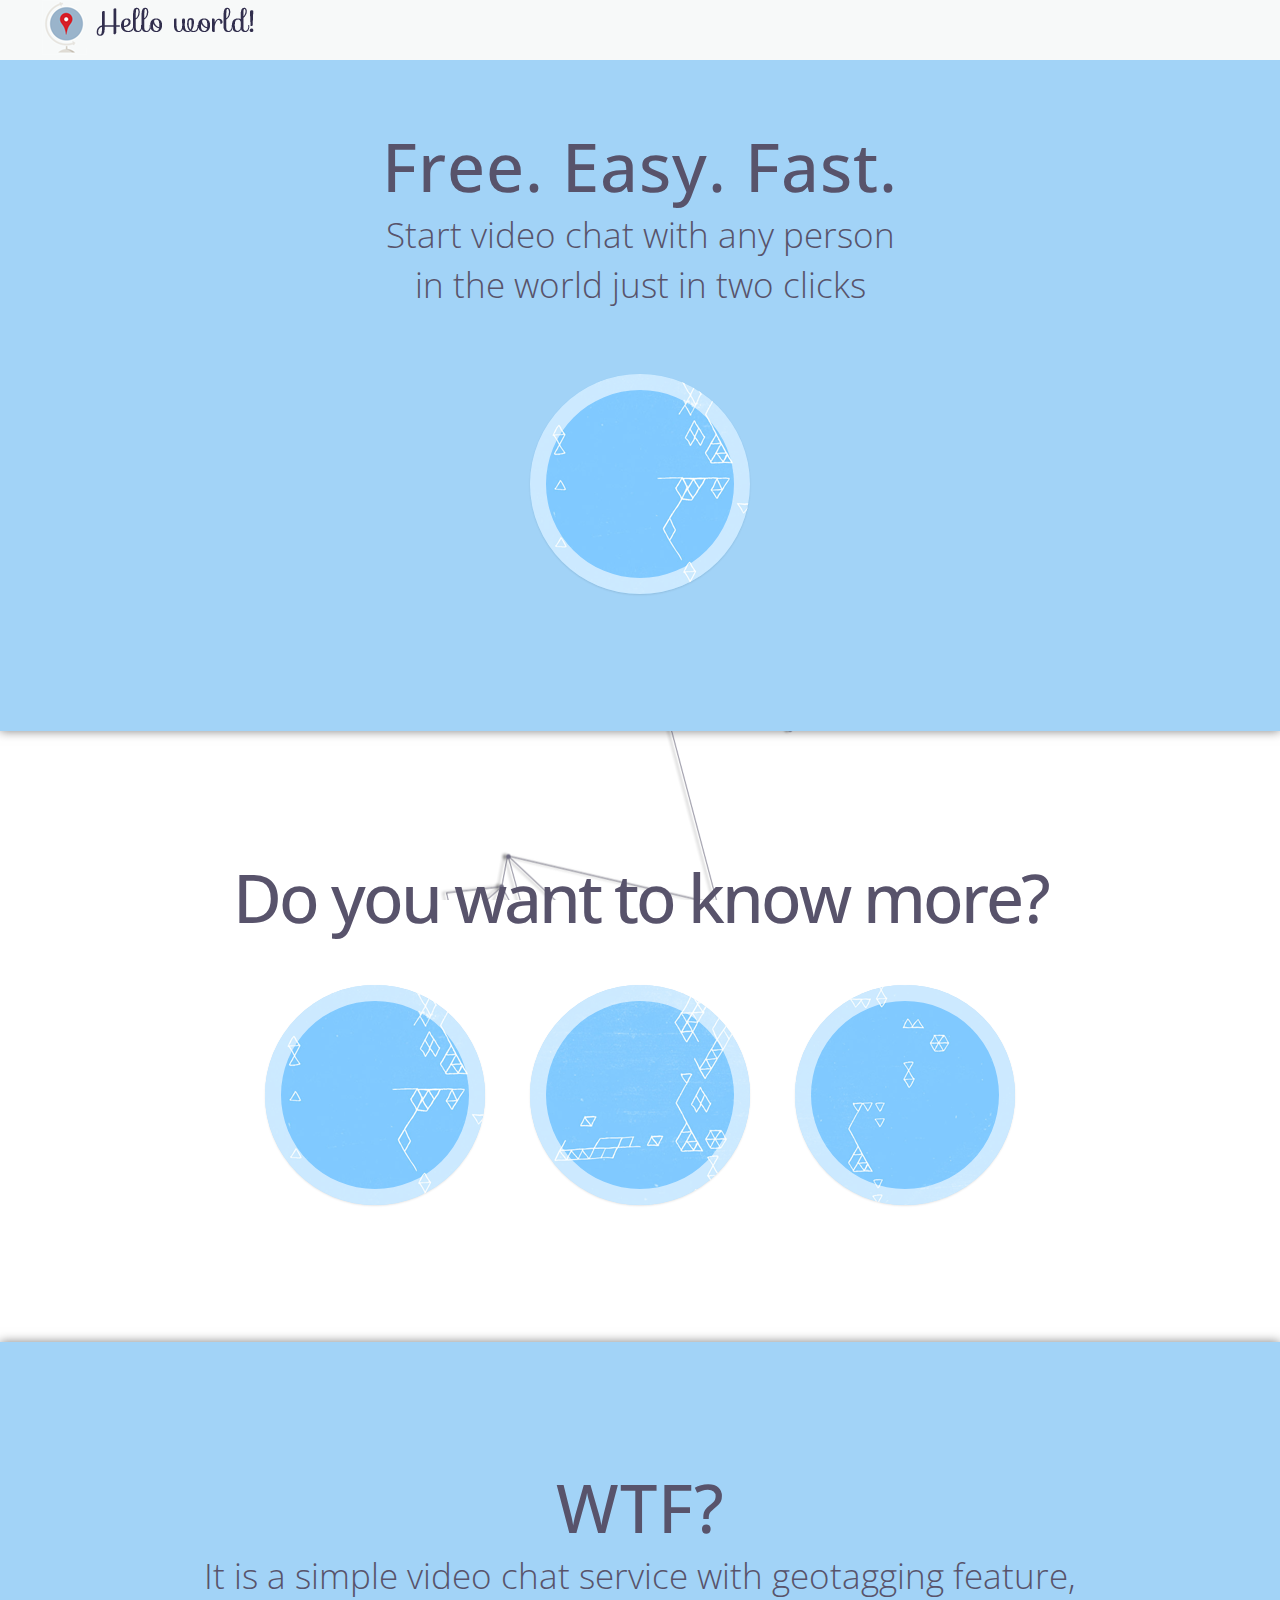
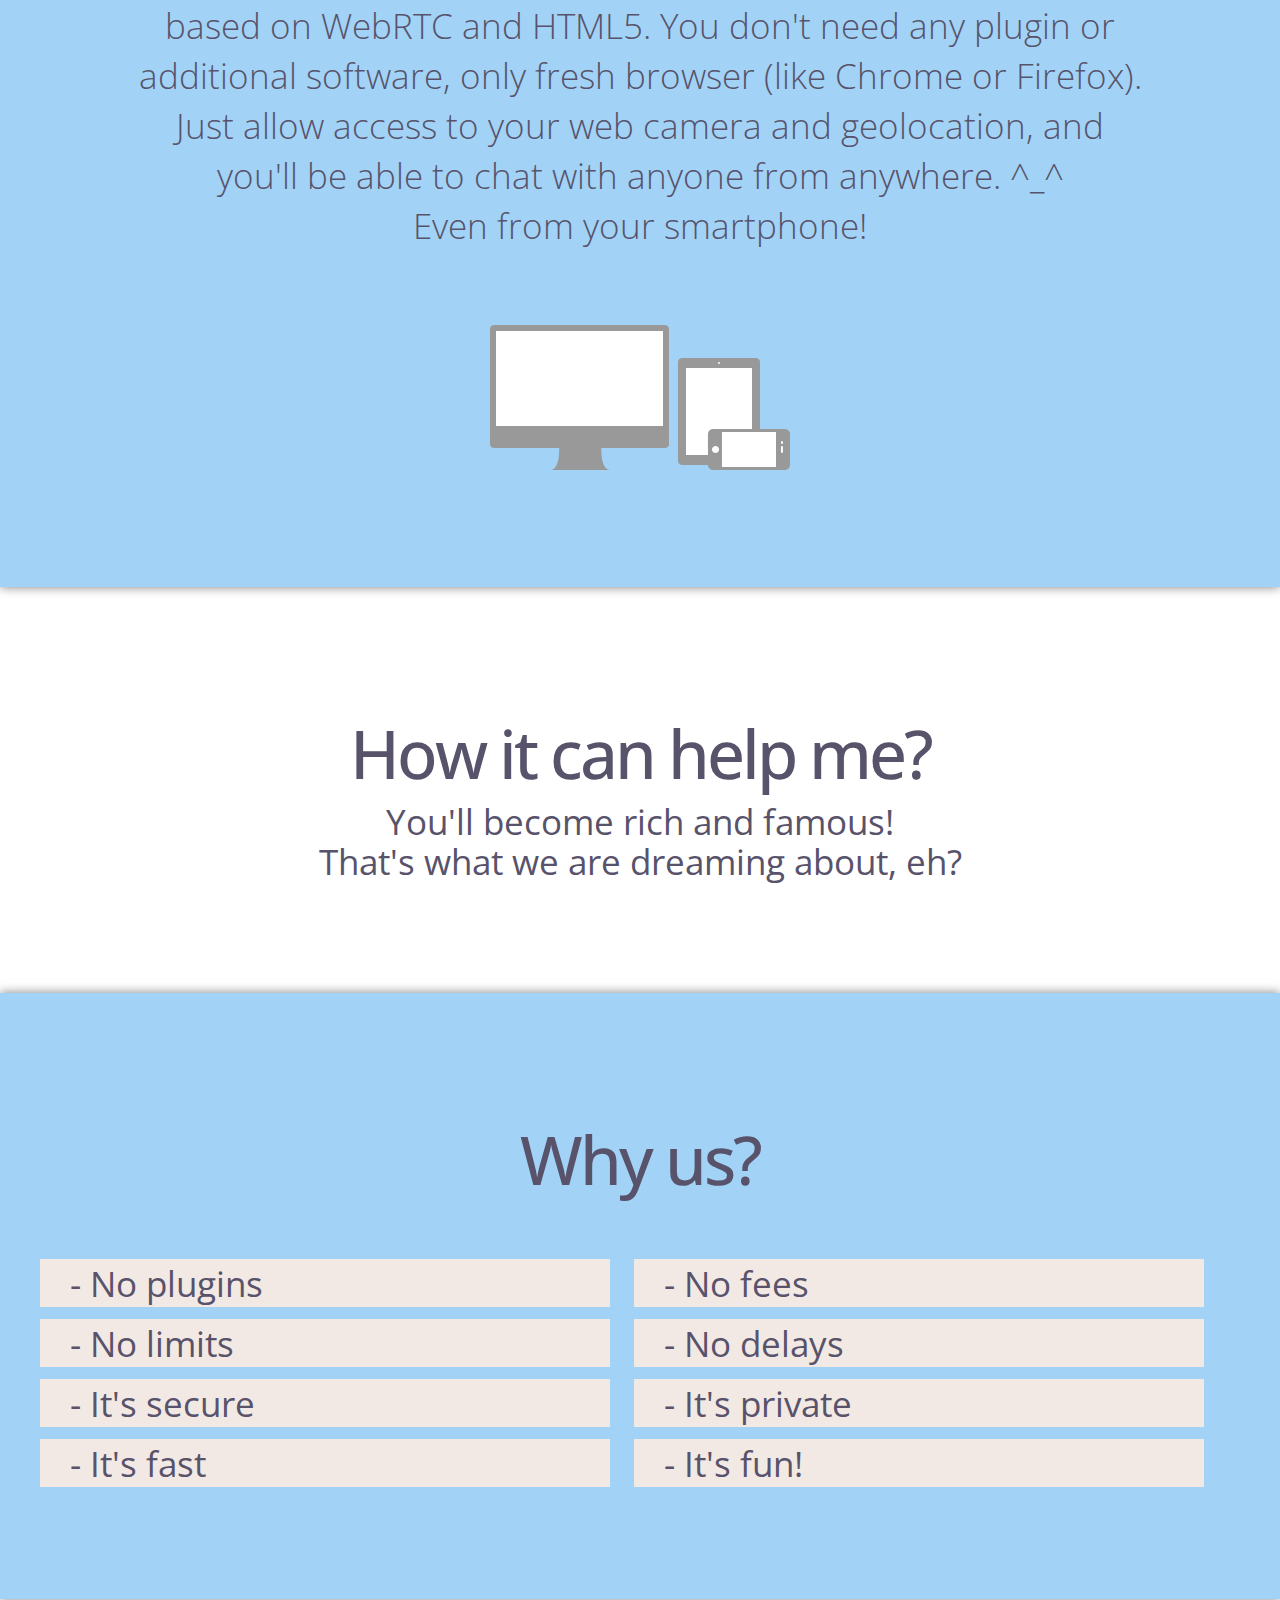
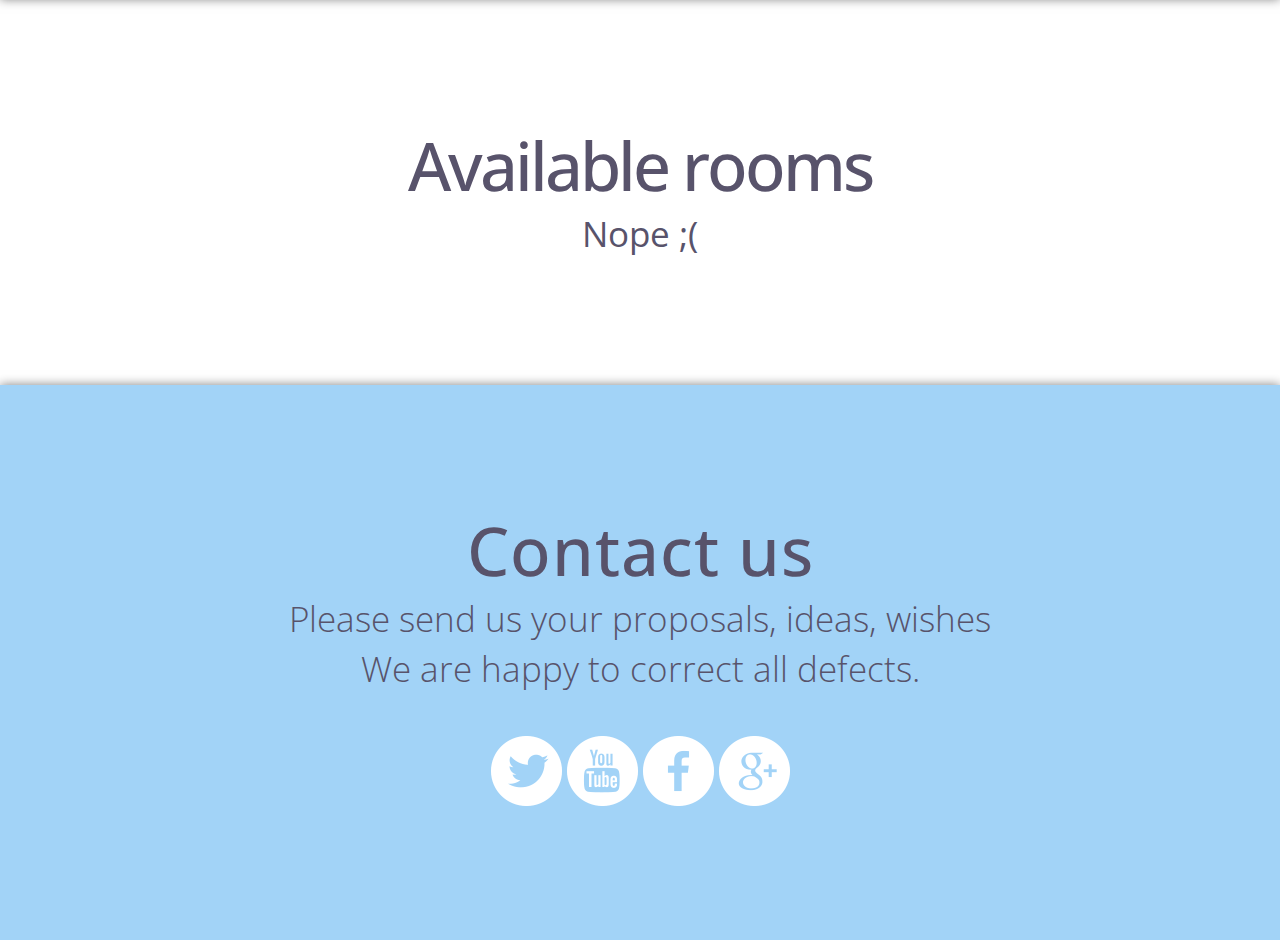
==== commit 540add40: "rooms_list update" ====
--- a/index.html
+++ b/index.html
@@ -152,7 +152,8 @@
 		</div>
 	</div>
 <!--шестой блок-->
-	<div class="slide" id="slide3" data-slide="3" data-stellar-background-ratio="0.5">
+<a name="rooms"></a>
+	<div class="slide" id="slide2" data-slide="3" data-stellar-background-ratio="0.5">
 		<div class="container clearfix">
 
 			<div id="content" class="grid_12">
@@ -167,7 +168,7 @@
 		</div>
 	</div>
 <!--седьмой блок-->	
-	<div class="slide" id="slide4" data-slide="4" data-stellar-background-ratio="0.5">
+	<div class="slide" id="slide1" data-slide="4" data-stellar-background-ratio="0.5">
 		<div class="container clearfix">
 
 			<div id="content" class="grid_12">
